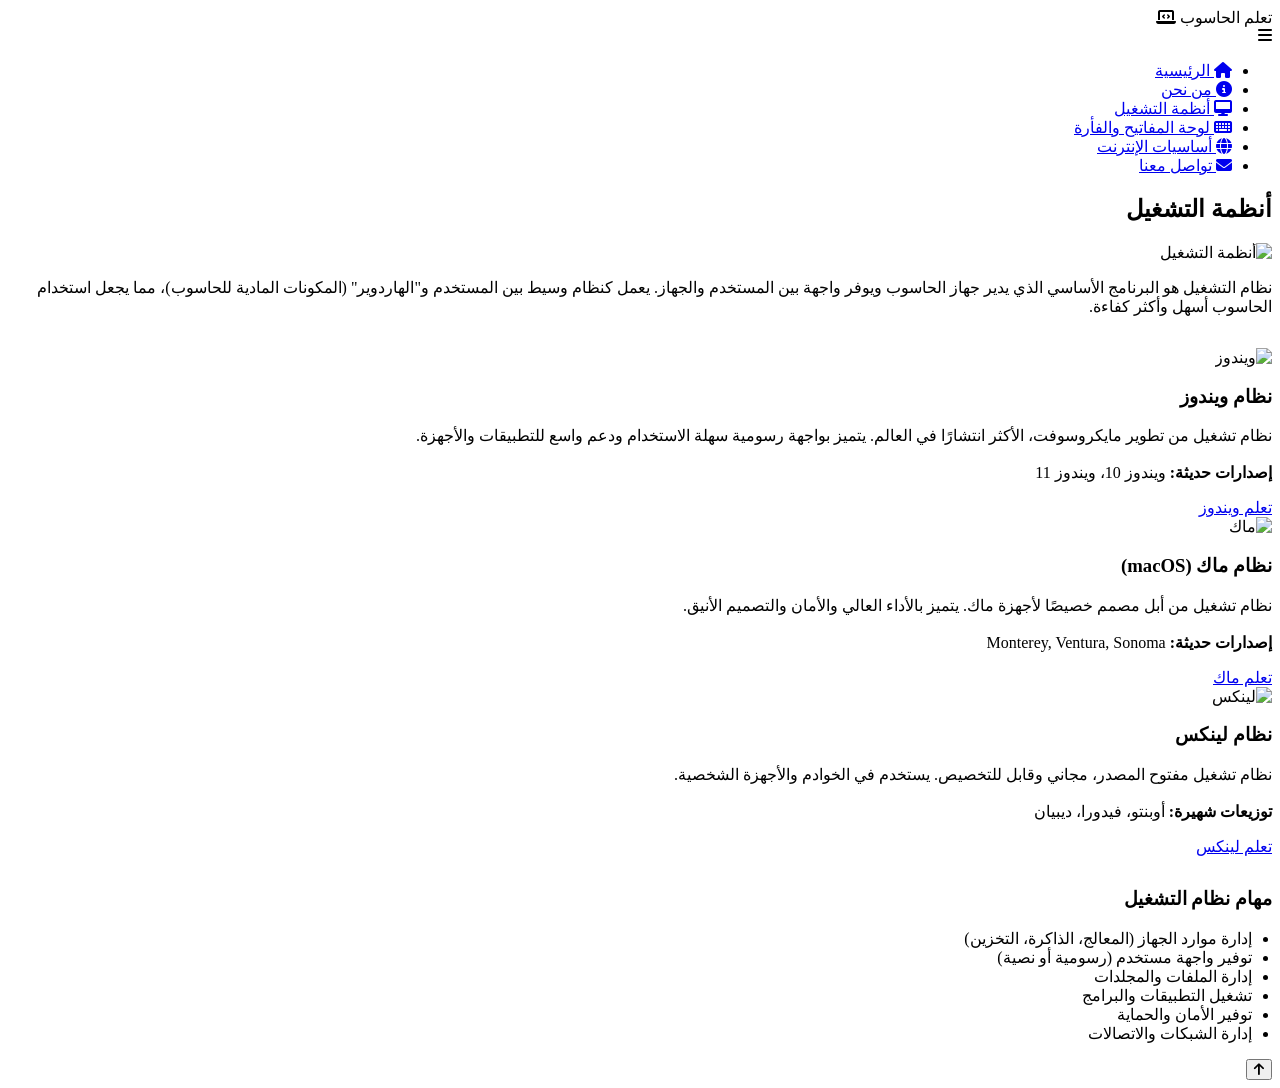
==== os.html @ a24e6688 "Add files via upload" ====
<!DOCTYPE html>
<html lang="ar" dir="rtl">
<head>
  <meta charset="UTF-8">
  <meta name="viewport" content="width=device-width, initial-scale=1.0">
  <title>أنظمة التشغيل - تعلم الحاسوب</title>
  <link rel="stylesheet" href="style.css">
  <link href="https://fonts.googleapis.com/css2?family=Tajawal:wght@400;500;700&display=swap" rel="stylesheet">
  <link rel="stylesheet" href="https://cdnjs.cloudflare.com/ajax/libs/font-awesome/6.4.0/css/all.min.css">
</head>
<body>
  <header>
    <div class="header-container">
      <div class="logo">
        <span>تعلم الحاسوب</span>
        <i class="fas fa-laptop-code"></i>
      </div>
      <nav>
        <div class="menu-toggle">
          <i class="fas fa-bars"></i>
        </div>
        <ul class="nav-menu">
          <li><a href="index.html"><i class="fas fa-home"></i> الرئيسية</a></li>
          <li><a href="about.html"><i class="fas fa-info-circle"></i> من نحن</a></li>
          <li><a href="os.html"><i class="fas fa-desktop"></i> أنظمة التشغيل</a></li>
          <li><a href="keyboard-mouse.html"><i class="fas fa-keyboard"></i> لوحة المفاتيح والفأرة</a></li>
          <li><a href="internet.html"><i class="fas fa-globe"></i> أساسيات الإنترنت</a></li>
          <li><a href="contact.html"><i class="fas fa-envelope"></i> تواصل معنا</a></li>
        </ul>
      </nav>
    </div>
  </header>

  <div class="container">
    <section class="os-section">
      <h1 class="section-title">أنظمة التشغيل</h1>
      
      <div class="card">
        <img src="https://images.unsplash.com/photo-1517430816045-df4b7de11d1d?ixlib=rb-1.2.1&auto=format&fit=crop&w=1200&q=80" alt="أنظمة التشغيل" class="card-img">
        <div class="card-body">
          <p class="card-text">
            نظام التشغيل هو البرنامج الأساسي الذي يدير جهاز الحاسوب ويوفر واجهة بين المستخدم والجهاز. يعمل كنظام وسيط بين المستخدم و"الهاردوير" (المكونات المادية للحاسوب)، مما يجعل استخدام الحاسوب أسهل وأكثر كفاءة.
          </p>
        </div>
      </div>

      <div class="grid" style="margin-top: 2rem;">
        <div class="card">
          <img src="https://images.unsplash.com/photo-1573164713988-8665fc963095?ixlib=rb-1.2.1&auto=format&fit=crop&w=500&q=80" alt="ويندوز" class="card-img">
          <div class="card-body">
            <h3 class="card-title">نظام ويندوز</h3>
            <p class="card-text">
              نظام تشغيل من تطوير مايكروسوفت، الأكثر انتشارًا في العالم. يتميز بواجهة رسومية سهلة الاستخدام ودعم واسع للتطبيقات والأجهزة.
              <br><br>
              <strong>إصدارات حديثة:</strong> ويندوز 10، ويندوز 11
            </p>
            <a href="#" class="btn">تعلم ويندوز</a>
          </div>
        </div>

        <div class="card">
          <img src="https://images.unsplash.com/photo-1611186871348-b1ce696e52c9?ixlib=rb-1.2.1&auto=format&fit=crop&w=500&q=80" alt="ماك" class="card-img">
          <div class="card-body">
            <h3 class="card-title">نظام ماك (macOS)</h3>
            <p class="card-text">
              نظام تشغيل من أبل مصمم خصيصًا لأجهزة ماك. يتميز بالأداء العالي والأمان والتصميم الأنيق.
              <br><br>
              <strong>إصدارات حديثة:</strong> Monterey, Ventura, Sonoma
            </p>
            <a href="#" class="btn">تعلم ماك</a>
          </div>
        </div>

        <div class="card">
          <img src="https://images.unsplash.com/photo-1547658719-da2b51169166?ixlib=rb-1.2.1&auto=format&fit=crop&w=500&q=80" alt="لينكس" class="card-img">
          <div class="card-body">
            <h3 class="card-title">نظام لينكس</h3>
            <p class="card-text">
              نظام تشغيل مفتوح المصدر، مجاني وقابل للتخصيص. يستخدم في الخوادم والأجهزة الشخصية.
              <br><br>
              <strong>توزيعات شهيرة:</strong> أوبنتو، فيدورا، ديبيان
            </p>
            <a href="#" class="btn">تعلم لينكس</a>
          </div>
        </div>
      </div>

      <div class="card" style="margin-top: 2rem;">
        <div class="card-body">
          <h3 class="card-title">مهام نظام التشغيل</h3>
          <ul style="padding-right: 20px;">
            <li>إدارة موارد الجهاز (المعالج، الذاكرة، التخزين)</li>
            <li>توفير واجهة مستخدم (رسومية أو نصية)</li>
            <li>إدارة الملفات والمجلدات</li>
            <li>تشغيل التطبيقات والبرامج</li>
            <li>توفير الأمان والحماية</li>
            <li>إدارة الشبكات والاتصالات</li>
          </ul>
        </div>
      </div>
    </section>
  </div>

  <button id="toTop"><i class="fas fa-arrow-up"></i></button>

  <footer>
    <div class="footer-content">
      <!-- نفس تذييل الصفحة كما في index.html -->
    </div>
  </footer>

  <script src="script.js"></script>
</body>
</html>
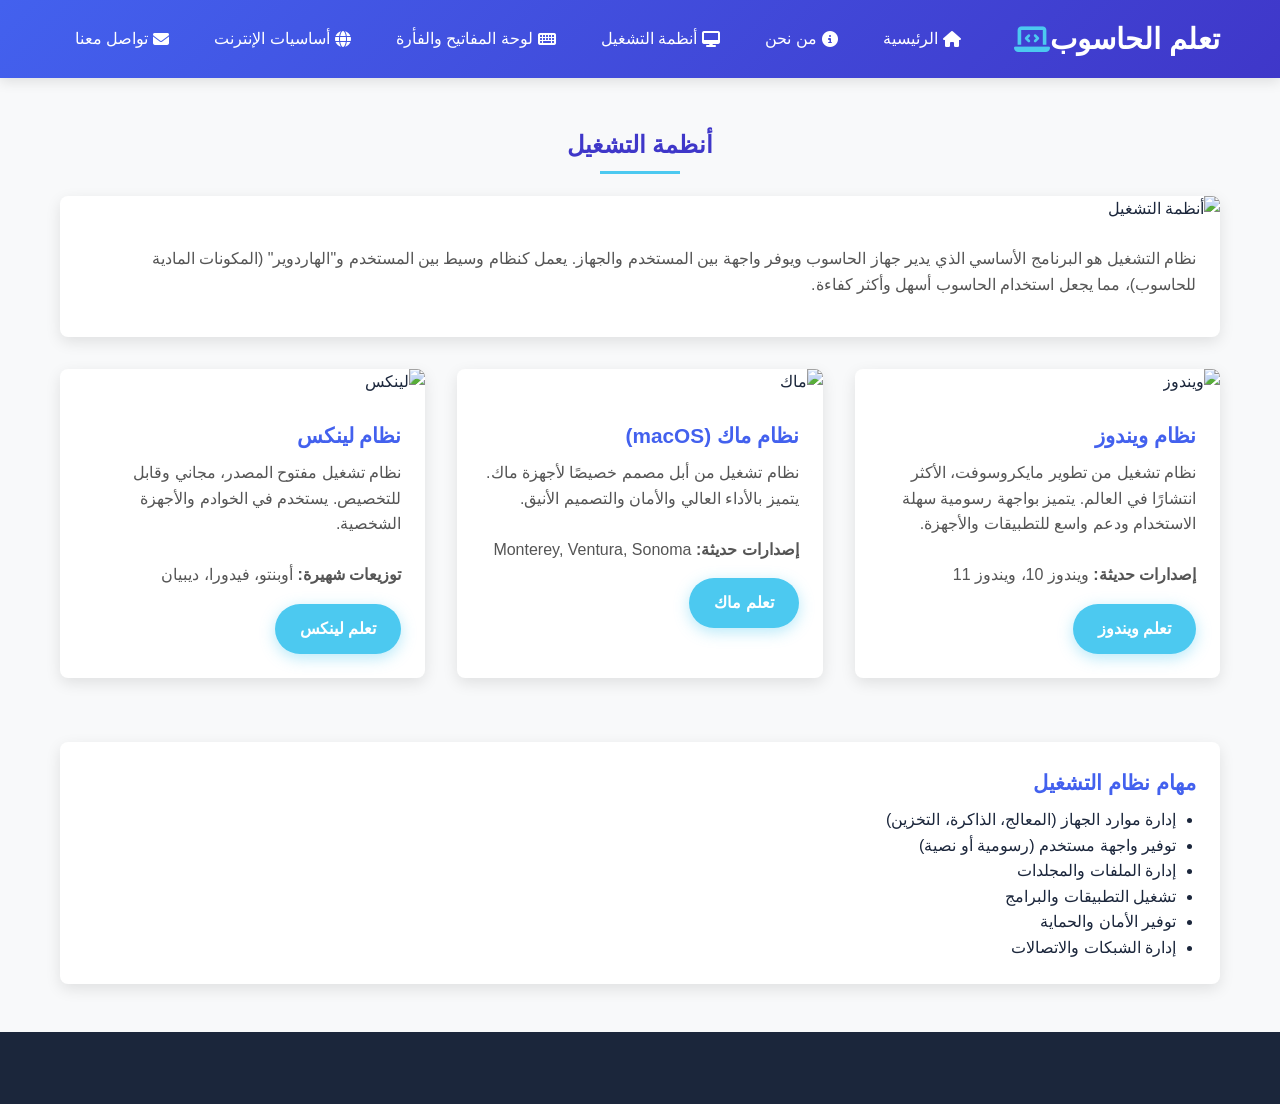
==== commit 149af5f0: "Update os.html ضفنا على المكونات البرمجية  Signed-off-by: abd781069 <abdahkem.com@gmail.com>" ====
--- a/os.html
+++ b/os.html
@@ -54,7 +54,7 @@
               <br><br>
               <strong>إصدارات حديثة:</strong> ويندوز 10، ويندوز 11
             </p>
-            <a href="#" class="btn">تعلم ويندوز</a>
+            <a href="index_lms.html" class="btn">تعلم ويندوز</a>
           </div>
         </div>
 
@@ -111,4 +111,4 @@
 
   <script src="script.js"></script>
 </body>
-</html>+</html>
--- a/style.css
+++ b/style.css
@@ -0,0 +1,547 @@
+:root {
+  --primary: #4361ee;
+  --secondary: #3f37c9;
+  --accent: #4cc9f0;
+  --dark: #1b263b;
+  --light: #f8f9fa;
+  --success: #4ad66d;
+  --warning: #f8961e;
+  --danger: #ef233c;
+}
+
+* {
+  box-sizing: border-box;
+  margin: 0;
+  padding: 0;
+}
+
+body {
+  font-family: 'Tajawal', sans-serif;
+  background-color: var(--light);
+  color: var(--dark);
+  line-height: 1.6;
+  direction: rtl;
+}
+
+header {
+  background: linear-gradient(135deg, var(--primary), var(--secondary));
+  color: white;
+  padding: 1rem 0;
+  box-shadow: 0 4px 12px rgba(0, 0, 0, 0.1);
+  position: sticky;
+  top: 0;
+  z-index: 100;
+}
+
+.header-container {
+  max-width: 1200px;
+  margin: 0 auto;
+  padding: 0 20px;
+  display: flex;
+  justify-content: space-between;
+  align-items: center;
+}
+
+.logo {
+  font-size: 1.8rem;
+  font-weight: 700;
+  display: flex;
+  align-items: center;
+}
+
+.logo i {
+  margin-left: 10px;
+  color: var(--accent);
+}
+
+nav ul {
+  display: flex;
+  list-style: none;
+}
+
+nav ul li {
+  margin-right: 15px;
+}
+
+nav a {
+  color: white;
+  text-decoration: none;
+  padding: 8px 15px;
+  border-radius: 4px;
+  transition: all 0.3s ease;
+  font-weight: 500;
+  display: flex;
+  align-items: center;
+}
+
+nav a i {
+  margin-left: 5px;
+}
+
+nav a:hover {
+  background-color: rgba(255, 255, 255, 0.2);
+  transform: translateY(-2px);
+}
+
+.menu-toggle {
+  display: none;
+  cursor: pointer;
+  font-size: 1.5rem;
+}
+
+.hero {
+  background: linear-gradient(rgba(0, 0, 0, 0.7), rgba(0, 0, 0, 0.7)), 
+              url('https://images.unsplash.com/photo-1547658719-da2b51169166?ixlib=rb-1.2.1&auto=format&fit=crop&w=1350&q=80');
+  background-size: cover;
+  background-position: center;
+  height: 60vh;
+  display: flex;
+  align-items: center;
+  justify-content: center;
+  text-align: center;
+  color: white;
+  padding: 0 20px;
+}
+
+.hero-content h1 {
+  font-size: 3rem;
+  margin-bottom: 1rem;
+  text-shadow: 2px 2px 4px rgba(0, 0, 0, 0.5);
+}
+
+.hero-content p {
+  font-size: 1.2rem;
+  margin-bottom: 2rem;
+  max-width: 700px;
+}
+
+.btn {
+  display: inline-block;
+  background-color: var(--accent);
+  color: white;
+  padding: 12px 25px;
+  border-radius: 30px;
+  text-decoration: none;
+  font-weight: 600;
+  transition: all 0.3s ease;
+  border: none;
+  cursor: pointer;
+  box-shadow: 0 4px 15px rgba(76, 201, 240, 0.4);
+}
+
+.btn:hover {
+  transform: translateY(-3px);
+  box-shadow: 0 6px 20px rgba(76, 201, 240, 0.6);
+  background-color: #3ab7d8;
+}
+
+.container {
+  max-width: 1200px;
+  margin: 3rem auto;
+  padding: 0 20px;
+}
+
+.section-title {
+  text-align: center;
+  margin-bottom: 2rem;
+  position: relative;
+  color: var(--secondary);
+}
+
+.section-title::after {
+  content: '';
+  position: absolute;
+  bottom: -10px;
+  left: 50%;
+  transform: translateX(-50%);
+  width: 80px;
+  height: 3px;
+  background-color: var(--accent);
+}
+
+.card {
+  background-color: white;
+  border-radius: 8px;
+  box-shadow: 0 5px 15px rgba(0, 0, 0, 0.1);
+  overflow: hidden;
+  transition: transform 0.3s ease, box-shadow 0.3s ease;
+  margin-bottom: 2rem;
+}
+
+.card:hover {
+  transform: translateY(-10px);
+  box-shadow: 0 15px 30px rgba(0, 0, 0, 0.15);
+}
+
+.card-img {
+  width: 100%;
+  height: 200px;
+  object-fit: cover;
+}
+
+.card-body {
+  padding: 1.5rem;
+}
+
+.card-title {
+  font-size: 1.3rem;
+  margin-bottom: 0.5rem;
+  color: var(--primary);
+}
+
+.card-text {
+  color: #555;
+  margin-bottom: 1rem;
+}
+
+.grid {
+  display: grid;
+  grid-template-columns: repeat(auto-fill, minmax(300px, 1fr));
+  gap: 2rem;
+}
+
+.progress-section {
+  background-color: white;
+  padding: 2rem;
+  border-radius: 8px;
+  box-shadow: 0 5px 15px rgba(0, 0, 0, 0.1);
+  margin: 3rem 0;
+}
+
+.progress-bar-container {
+  width: 100%;
+  background-color: #e9ecef;
+  border-radius: 10px;
+  margin: 1rem 0;
+  height: 20px;
+  overflow: hidden;
+}
+
+.progress-bar {
+  height: 100%;
+  background: linear-gradient(90deg, var(--accent), var(--primary));
+  border-radius: 10px;
+  transition: width 1s ease;
+  position: relative;
+}
+
+.progress-bar::after {
+  content: attr(data-progress);
+  position: absolute;
+  right: 10px;
+  top: 50%;
+  transform: translateY(-50%);
+  color: white;
+  font-size: 12px;
+}
+
+.contact-form {
+  background-color: white;
+  padding: 2rem;
+  border-radius: 8px;
+  box-shadow: 0 5px 15px rgba(0, 0, 0, 0.1);
+  max-width: 600px;
+  margin: 0 auto;
+}
+
+.form-group {
+  margin-bottom: 1.5rem;
+}
+
+.form-group label {
+  display: block;
+  margin-bottom: 0.5rem;
+  font-weight: 600;
+  color: var(--dark);
+}
+
+.form-control {
+  width: 100%;
+  padding: 12px;
+  border: 1px solid #ddd;
+  border-radius: 4px;
+  font-family: inherit;
+  font-size: 1rem;
+  transition: border 0.3s ease;
+}
+
+.form-control:focus {
+  outline: none;
+  border-color: var(--accent);
+  box-shadow: 0 0 0 3px rgba(76, 201, 240, 0.2);
+}
+
+textarea.form-control {
+  min-height: 150px;
+  resize: vertical;
+}
+
+.btn-block {
+  display: block;
+  width: 100%;
+}
+
+#toTop {
+  position: fixed;
+  bottom: 30px;
+  left: 30px;
+  background-color: var(--primary);
+  color: white;
+  width: 50px;
+  height: 50px;
+  border-radius: 50%;
+  display: flex;
+  align-items: center;
+  justify-content: center;
+  font-size: 1.2rem;
+  cursor: pointer;
+  opacity: 0;
+  visibility: hidden;
+  transition: all 0.3s ease;
+  z-index: 99;
+  border: none;
+  box-shadow: 0 4px 10px rgba(0, 0, 0, 0.2);
+}
+
+#toTop.show {
+  opacity: 1;
+  visibility: visible;
+}
+
+#toTop:hover {
+  background-color: var(--secondary);
+  transform: translateY(-3px);
+}
+
+footer {
+  background-color: var(--dark);
+  color: white;
+  padding: 3rem 0 1.5rem;
+  text-align: center;
+}
+
+.footer-content {
+  max-width: 1200px;
+  margin: 0 auto;
+  padding: 0 20px;
+  display: grid;
+  grid-template-columns: repeat(auto-fit, minmax(250px, 1fr));
+  gap: 2rem;
+  text-align: right;
+}
+
+.footer-column h3 {
+  color: var(--accent);
+  margin-bottom: 1.5rem;
+  font-size: 1.2rem;
+}
+
+.footer-column ul {
+  list-style: none;
+}
+
+.footer-column ul li {
+  margin-bottom: 0.8rem;
+}
+
+.footer-column ul li a {
+  color: #ddd;
+  text-decoration: none;
+  transition: color 0.3s ease;
+}
+
+.footer-column ul li a:hover {
+  color: var(--accent);
+}
+
+.social-links {
+  display: flex;
+  justify-content: center;
+  margin-top: 2rem;
+}
+
+.social-links a {
+  display: inline-flex;
+  align-items: center;
+  justify-content: center;
+  width: 40px;
+  height: 40px;
+  background-color: rgba(255, 255, 255, 0.1);
+  border-radius: 50%;
+  margin: 0 10px;
+  color: white;
+  font-size: 1.2rem;
+  transition: all 0.3s ease;
+}
+
+.social-links a:hover {
+  background-color: var(--accent);
+  transform: translateY(-3px);
+}
+
+.copyright {
+  margin-top: 2rem;
+  padding-top: 1.5rem;
+  border-top: 1px solid rgba(255, 255, 255, 0.1);
+  color: #aaa;
+  font-size: 0.9rem;
+}
+
+/* Responsive Design */
+@media (max-width: 768px) {
+  .header-container {
+    flex-direction: column;
+    text-align: center;
+  }
+
+  .logo {
+    margin-bottom: 1rem;
+  }
+
+  nav ul {
+    flex-direction: column;
+    display: none;
+    width: 100%;
+  }
+
+  nav ul.show {
+    display: flex;
+  }
+
+  nav ul li {
+    margin: 0.5rem 0;
+  }
+
+  .menu-toggle {
+    display: block;
+    margin-bottom: 1rem;
+  }
+
+  .hero-content h1 {
+    font-size: 2.2rem;
+  }
+
+  .hero-content p {
+    font-size: 1rem;
+  }
+
+  .grid {
+    grid-template-columns: 1fr;
+  }
+
+  .footer-content {
+    grid-template-columns: 1fr;
+    text-align: center;
+  }
+}
+
+/* Animation */
+@keyframes fadeIn {
+  from { opacity: 0; transform: translateY(20px); }
+  to { opacity: 1; transform: translateY(0); }
+}
+
+.animated {
+  animation: fadeIn 0.8s ease forwards;
+}
+
+.delay-1 { animation-delay: 0.2s; }
+.delay-2 { animation-delay: 0.4s; }
+.delay-3 { animation-delay: 0.6s; }
+
+/* أنماط إضافية للصفحات الجديدة */
+
+.tip-box, .safety-tip {
+  background-color: white;
+  padding: 1.5rem;
+  border-radius: 8px;
+  box-shadow: 0 3px 10px rgba(0,0,0,0.1);
+  text-align: center;
+  transition: transform 0.3s ease;
+}
+
+.tip-box:hover, .safety-tip:hover {
+  transform: translateY(-5px);
+}
+
+.contact-info {
+  display: grid;
+  gap: 1.5rem;
+}
+
+.contact-item {
+  display: flex;
+  align-items: center;
+  gap: 15px;
+}
+
+.contact-item i {
+  font-size: 1.2rem;
+  color: var(--accent);
+  width: 30px;
+  height: 30px;
+  background-color: rgba(76, 201, 240, 0.1);
+  border-radius: 50%;
+  display: inline-flex;
+  align-items: center;
+  justify-content: center;
+}
+
+.social-icon {
+  width: 40px;
+  height: 40px;
+  background-color: var(--primary);
+  color: white;
+  border-radius: 50%;
+  display: inline-flex;
+  align-items: center;
+  justify-content: center;
+  transition: all 0.3s ease;
+}
+
+.social-icon:hover {
+  background-color: var(--accent);
+  transform: translateY(-3px);
+}
+
+.faq-item {
+  margin-bottom: 1rem;
+  border-bottom: 1px solid #eee;
+  padding-bottom: 1rem;
+}
+
+.faq-question {
+  background: none;
+  border: none;
+  width: 100%;
+  text-align: right;
+  padding: 0.5rem 0;
+  font-size: 1.1rem;
+  color: var(--dark);
+  cursor: pointer;
+  display: flex;
+  justify-content: space-between;
+  align-items: center;
+}
+
+.faq-question::after {
+  content: '+';
+  font-size: 1.5rem;
+  color: var(--accent);
+}
+
+.faq-question.active::after {
+  content: '-';
+}
+
+.faq-answer {
+  max-height: 0;
+  overflow: hidden;
+  transition: max-height 0.3s ease;
+  padding-right: 1.5rem;
+}
+
+.faq-answer p {
+  padding-top: 1rem;
+  color: #555;
+}
